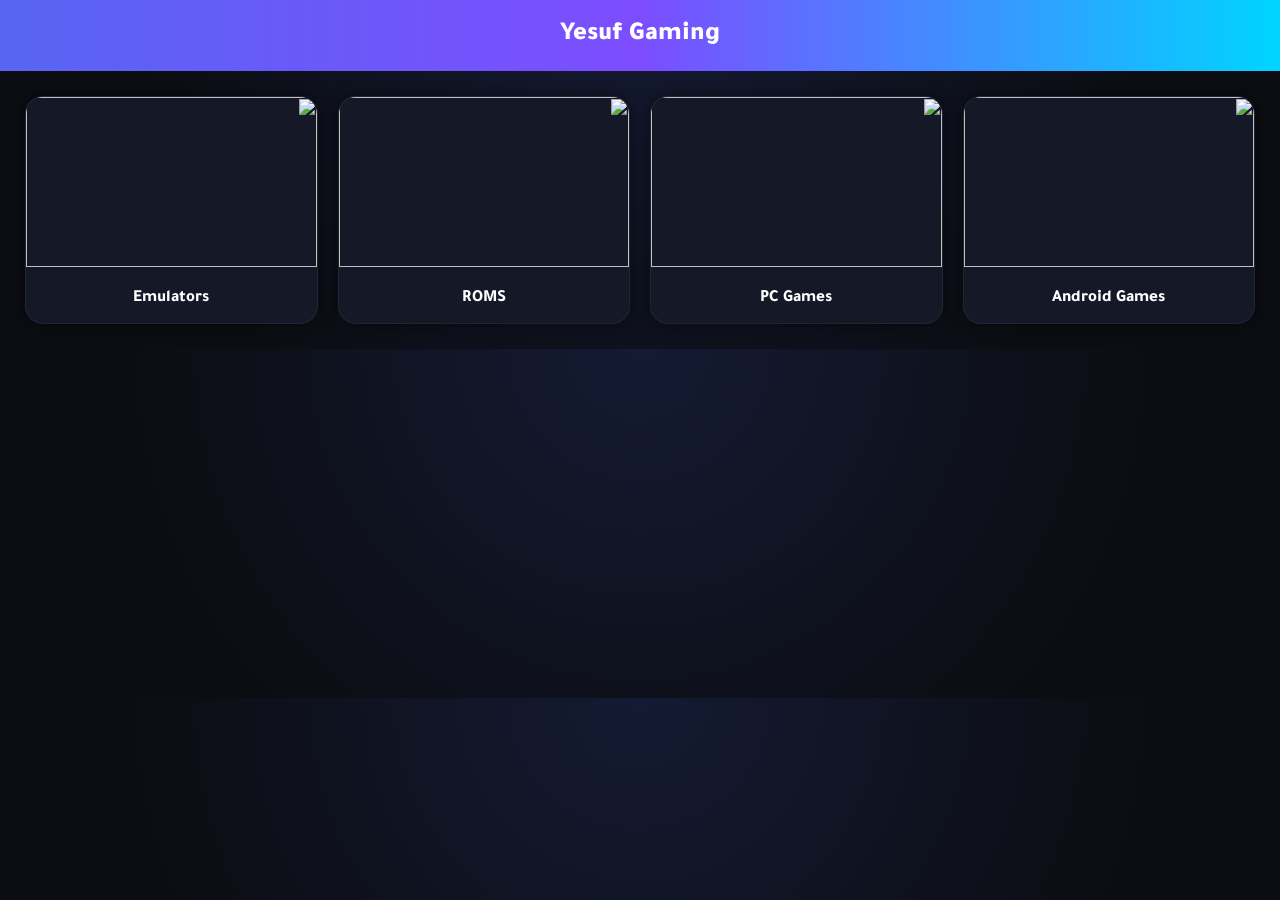
==== index.html @ 90cb2cf6 "Update index.html" ====
<!DOCTYPE html>
<html lang="ar" dir="rtl">
<head>
<meta charset="UTF-8">
<meta name="viewport" content="width=device-width, initial-scale=1.0">
<title>Yesuf Gaming</title>

<link href="https://fonts.googleapis.com/css2?family=Tajawal:wght@400;700;900&display=swap" rel="stylesheet">

<style>
body{
  margin:0;
  font-family:'Tajawal', Arial;
  background: radial-gradient(circle at top, #141a33, #0b0d12 70%);
  color:white;
  overflow-x:hidden;
}

/* هيدر */
header{
  padding:20px;
  text-align:center;
  font-size:26px;
  font-weight:900;
  background: linear-gradient(90deg,#5865f2,#7c4dff,#00d4ff);
}

/* كروت */
.cards{
  display:grid;
  grid-template-columns:repeat(auto-fit,minmax(220px,1fr));
  gap:20px;
  padding:25px;
}

/* كرت */
.card{
  background:#141827;
  border-radius:18px;
  overflow:hidden;
  cursor:pointer;
  transition:0.3s;
  border:1px solid rgba(255,255,255,0.06);
  box-shadow:0 0 15px rgba(0,0,0,0.5);
}

.card:hover{
  transform:translateY(-10px) scale(1.05);
  box-shadow:0 0 35px rgba(88,101,242,0.5);
}

.card img{
  width:100%;
  height:170px;
  object-fit:cover;
}

.card-content{
  padding:14px;
  text-align:center;
  font-size:17px;
  font-weight:800;
}

/* الصفحات */
.page{
  display:none;
}

.active{
  display:block;
}
</style>
</head>

<body>

<header>Yesuf Gaming</header>

<!-- HOME -->
<div id="home" class="page active">

  <div class="cards">

    <div class="card" onclick="openPage('android')">
      <img src="https://storage.googleapis.com/gweb-uniblog-publish-prod/images/HeroHomepage_2880x1200.width-1300_oirLRAu.jpg">
      <div class="card-content">Android Games</div>
    </div>

    <div class="card" onclick="openPage('pc')">
      <img src="https://rubee.com.vn/admin/webroot/upload/image//images/tin-tuc/window-logo-2.jpg">
      <div class="card-content">PC Games</div>
    </div>

    <div class="card" onclick="openPage('roms')">
      <img src="https://static0.howtogeekimages.com/wordpress/wp-content/uploads/2024/04/shutterstock_1290635251.jpg">
      <div class="card-content">ROMS</div>
    </div>

    <div class="card" onclick="openPage('emulators')">
      <img src="https://encrypted-tbn0.gstatic.com/images?q=tbn:ANd9GcQshWZyanMAoKqqy5_yMnHjbz81wGmxFtPneQ&s">
      <div class="card-content">Emulators</div>
    </div>

  </div>

</div>

<!-- ANDROID -->
<div id="android" class="page">
  <div class="cards">

    <div class="card" onclick="window.location.href='maxpayne.html'">
      <img src="https://play-lh.googleusercontent.com/qCmw5HS505D6Bg4xGEE5QrK0eg0wJx8d582qjgQQIA-46WbtHM06VdUqLvD9Mkn8ZuA5">
      <div class="card-content">Max Payne Mobile</div>
    </div>

  </div>
</div>

<!-- PC -->
<div id="pc" class="page">
  <div class="cards">
    <div class="card">
      <img src="https://rubee.com.vn/admin/webroot/upload/image//images/tin-tuc/window-logo-2.jpg">
      <div class="card-content">PC Games</div>
    </div>
  </div>
</div>

<!-- ROMS -->
<div id="roms" class="page">
  <div class="cards">

    <div class="card" onclick="openPage('nsw')">
      <img src="https://pixelz.cc/wp-content/uploads/2019/08/nintendo-switch-logo-blue-and-red-uhd-4k-wallpaper.jpg">
      <div class="card-content">Nintendo Switch (NSW)</div>
    </div>

  </div>
</div>

<!-- NSW -->
<div id="nsw" class="page">
  <div class="cards">

    <div class="card" onclick="openZelda()">
      <img src="https://assets.nintendo.com/image/upload/c_limit,f_auto,h_300,q_auto,w_400/v1/Microsites/zelda-tears-of-the-kingdom/videos/posters/totk_microsite_officialtrailer2_fr">
      <div class="card-content">The Legend Of Zelda TOTK</div>
    </div>

  </div>
</div>

<!-- EMULATORS -->
<div id="emulators" class="page">
  <div class="cards">

    <div class="card">
      <img src="https://encrypted-tbn0.gstatic.com/images?q=tbn:ANd9GcQshWZyanMAoKqqy5_yMnHjbz81wGmxFtPneQ&s">
      <div class="card-content">RetroArch</div>
    </div>

  </div>
</div>

<script>

function openPage(page){
  document.querySelectorAll('.page').forEach(p=>{
    p.classList.remove('active');
  });

  document.getElementById(page).classList.add('active');
  history.pushState({page:page}, "", "#" + page);
}

function openZelda(){
  window.location.href = "zelda.html";
}

window.onpopstate = function(event){

  if(event.state && event.state.page){

    document.querySelectorAll('.page').forEach(p=>{
      p.classList.remove('active');
    });

    document.getElementById(event.state.page).classList.add('active');

  } else {
    openPage("home");
  }
};

</script>

</body>
</html>
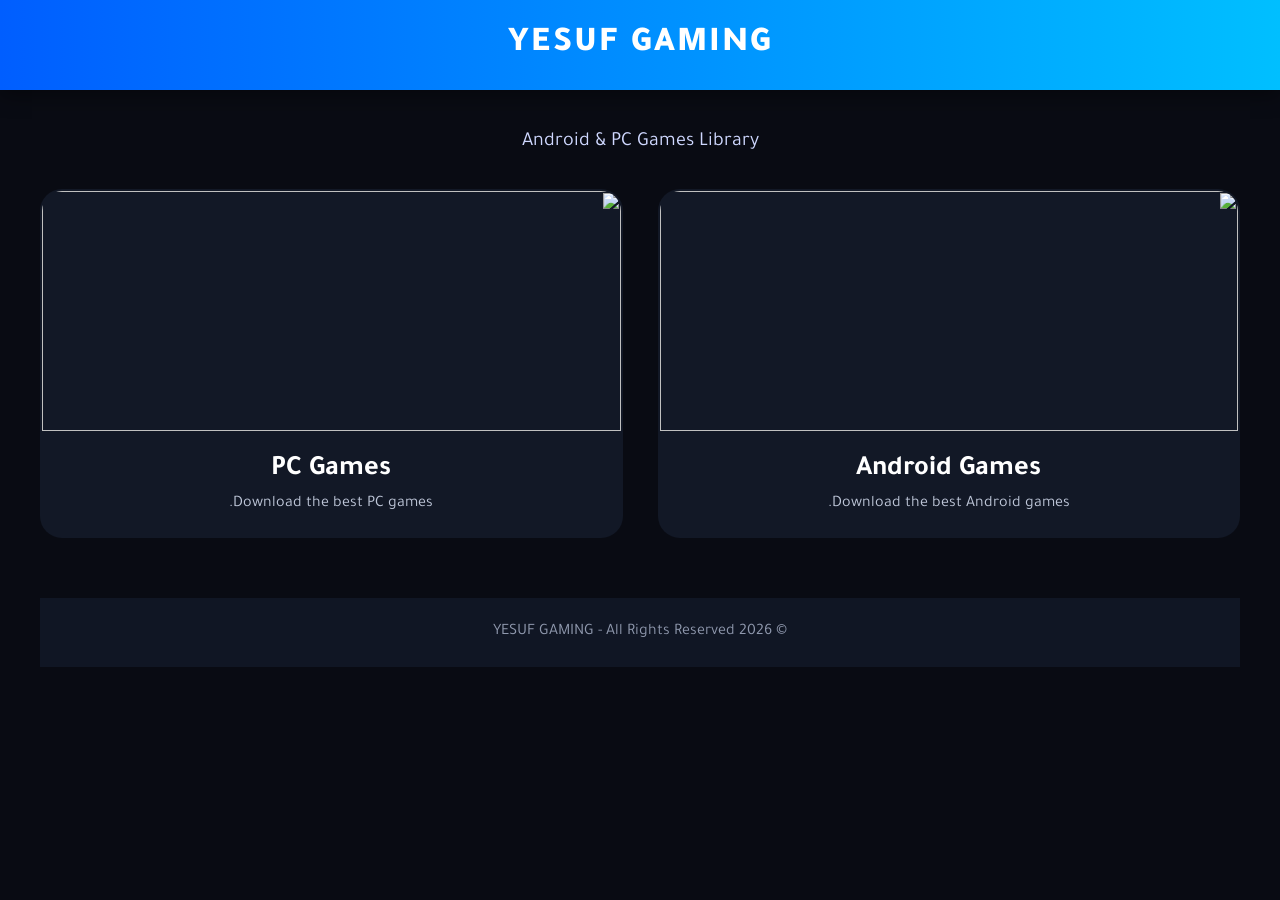
==== commit ecd6ad17: "Update index.html" ====
--- a/index.html
+++ b/index.html
@@ -3,196 +3,246 @@
 <head>
 <meta charset="UTF-8">
 <meta name="viewport" content="width=device-width, initial-scale=1.0">
+
 <title>Yesuf Gaming</title>
 
 <link href="https://fonts.googleapis.com/css2?family=Tajawal:wght@400;700;900&display=swap" rel="stylesheet">
 
 <style>
+
+*{
+margin:0;
+padding:0;
+box-sizing:border-box;
+font-family:'Tajawal',sans-serif;
+}
+
 body{
-  margin:0;
-  font-family:'Tajawal', Arial;
-  background: radial-gradient(circle at top, #141a33, #0b0d12 70%);
-  color:white;
-  overflow-x:hidden;
-}
-
-/* هيدر */
+
+background:#090b13;
+color:#fff;
+overflow-x:hidden;
+
+}
+
+/* Header */
+
 header{
-  padding:20px;
-  text-align:center;
-  font-size:26px;
-  font-weight:900;
-  background: linear-gradient(90deg,#5865f2,#7c4dff,#00d4ff);
-}
-
-/* كروت */
+
+height:90px;
+display:flex;
+justify-content:center;
+align-items:center;
+font-size:35px;
+font-weight:900;
+letter-spacing:2px;
+background:linear-gradient(90deg,#005eff,#00bfff);
+box-shadow:0 5px 20px rgba(0,0,0,.4);
+
+}
+
+/* Container */
+
+.container{
+
+width:95%;
+max-width:1200px;
+margin:auto;
+padding:40px 0;
+
+}
+
+/* Title */
+
+.title{
+
+text-align:center;
+font-size:20px;
+margin-bottom:35px;
+color:#cfd8ff;
+
+}
+
+/* Cards */
+
 .cards{
-  display:grid;
-  grid-template-columns:repeat(auto-fit,minmax(220px,1fr));
-  gap:20px;
-  padding:25px;
-}
-
-/* كرت */
+
+display:grid;
+grid-template-columns:repeat(auto-fit,minmax(320px,1fr));
+gap:35px;
+
+}
+
+/* Card */
+
 .card{
-  background:#141827;
-  border-radius:18px;
-  overflow:hidden;
-  cursor:pointer;
-  transition:0.3s;
-  border:1px solid rgba(255,255,255,0.06);
-  box-shadow:0 0 15px rgba(0,0,0,0.5);
+
+background:#121826;
+border-radius:22px;
+overflow:hidden;
+cursor:pointer;
+transition:.35s;
+border:2px solid transparent;
+
 }
 
 .card:hover{
-  transform:translateY(-10px) scale(1.05);
-  box-shadow:0 0 35px rgba(88,101,242,0.5);
+
+transform:translateY(-8px);
+border-color:#2f81ff;
+box-shadow:0 0 35px rgba(47,129,255,.35);
+
 }
 
 .card img{
-  width:100%;
-  height:170px;
-  object-fit:cover;
-}
-
-.card-content{
-  padding:14px;
-  text-align:center;
-  font-size:17px;
-  font-weight:800;
-}
-
-/* الصفحات */
-.page{
-  display:none;
-}
-
-.active{
-  display:block;
-}
+
+width:100%;
+height:240px;
+object-fit:cover;
+display:block;
+
+}
+
+.content{
+
+padding:22px;
+text-align:center;
+
+}
+
+.content h2{
+
+font-size:28px;
+margin-bottom:8px;
+
+}
+
+.content p{
+
+font-size:16px;
+color:#bfc7d9;
+
+}
+
+/* Footer */
+
+footer{
+
+margin-top:60px;
+padding:25px;
+text-align:center;
+background:#101624;
+color:#8f98ad;
+
+}
+
+/* Responsive */
+
+@media(max-width:700px){
+
+header{
+
+font-size:28px;
+
+}
+
+.card img{
+
+height:200px;
+
+}
+
+.content h2{
+
+font-size:24px;
+
+}
+
+}
+
 </style>
+
 </head>
 
 <body>
 
-<header>Yesuf Gaming</header>
-
-<!-- HOME -->
-<div id="home" class="page active">
-
-  <div class="cards">
-
-    <div class="card" onclick="openPage('android')">
-      <img src="https://storage.googleapis.com/gweb-uniblog-publish-prod/images/HeroHomepage_2880x1200.width-1300_oirLRAu.jpg">
-      <div class="card-content">Android Games</div>
-    </div>
-
-    <div class="card" onclick="openPage('pc')">
-      <img src="https://rubee.com.vn/admin/webroot/upload/image//images/tin-tuc/window-logo-2.jpg">
-      <div class="card-content">PC Games</div>
-    </div>
-
-    <div class="card" onclick="openPage('roms')">
-      <img src="https://static0.howtogeekimages.com/wordpress/wp-content/uploads/2024/04/shutterstock_1290635251.jpg">
-      <div class="card-content">ROMS</div>
-    </div>
-
-    <div class="card" onclick="openPage('emulators')">
-      <img src="https://encrypted-tbn0.gstatic.com/images?q=tbn:ANd9GcQshWZyanMAoKqqy5_yMnHjbz81wGmxFtPneQ&s">
-      <div class="card-content">Emulators</div>
-    </div>
-
-  </div>
-
-</div>
-
-<!-- ANDROID -->
-<div id="android" class="page">
-  <div class="cards">
-
-    <div class="card" onclick="window.location.href='maxpayne.html'">
-      <img src="https://play-lh.googleusercontent.com/qCmw5HS505D6Bg4xGEE5QrK0eg0wJx8d582qjgQQIA-46WbtHM06VdUqLvD9Mkn8ZuA5">
-      <div class="card-content">Max Payne Mobile</div>
-    </div>
-
-  </div>
-</div>
-
-<!-- PC -->
-<div id="pc" class="page">
-  <div class="cards">
-    <div class="card">
-      <img src="https://rubee.com.vn/admin/webroot/upload/image//images/tin-tuc/window-logo-2.jpg">
-      <div class="card-content">PC Games</div>
-    </div>
-  </div>
-</div>
-
-<!-- ROMS -->
-<div id="roms" class="page">
-  <div class="cards">
-
-    <div class="card" onclick="openPage('nsw')">
-      <img src="https://pixelz.cc/wp-content/uploads/2019/08/nintendo-switch-logo-blue-and-red-uhd-4k-wallpaper.jpg">
-      <div class="card-content">Nintendo Switch (NSW)</div>
-    </div>
-
-  </div>
-</div>
-
-<!-- NSW -->
-<div id="nsw" class="page">
-  <div class="cards">
-
-    <div class="card" onclick="openZelda()">
-      <img src="https://assets.nintendo.com/image/upload/c_limit,f_auto,h_300,q_auto,w_400/v1/Microsites/zelda-tears-of-the-kingdom/videos/posters/totk_microsite_officialtrailer2_fr">
-      <div class="card-content">The Legend Of Zelda TOTK</div>
-    </div>
-
-  </div>
-</div>
-
-<!-- EMULATORS -->
-<div id="emulators" class="page">
-  <div class="cards">
-
-    <div class="card">
-      <img src="https://encrypted-tbn0.gstatic.com/images?q=tbn:ANd9GcQshWZyanMAoKqqy5_yMnHjbz81wGmxFtPneQ&s">
-      <div class="card-content">RetroArch</div>
-    </div>
-
-  </div>
+<header>
+
+YESUF GAMING
+
+</header>
+
+<div class="container">
+
+<div class="title">
+
+Android & PC Games Library
+
+</div>
+
+<div class="cards">
+
+<div class="card" onclick="location.href='android.html'">
+
+<img src="https://miro.medium.com/1*XIX50Fdd6vJbIng_n2U5Pw.png">
+
+<div class="content">
+
+<h2>Android Games</h2>
+
+<p>Download the best Android games.</p>
+
+</div>
+
+</div>
+
+<div class="card" onclick="location.href='pc.html'">
+
+<img src="https://img.goodfon.com/wallpaper/nbig/2/95/microfoft-windows-10-windows-logo.webp">
+
+<div class="content">
+
+<h2>PC Games</h2>
+
+<p>Download the best PC games.</p>
+
+</div>
+
+</div>
+
+</div>
+<footer>
+
+© 2026 YESUF GAMING - All Rights Reserved
+
+</footer>
+
 </div>
 
 <script>
 
+// تأثير بسيط عند تحميل الصفحة
+window.addEventListener("load", () => {
+
+    document.querySelectorAll(".card").forEach((card, index) => {
+
+        card.style.opacity = "0";
+        card.style.transform = "translateY(40px)";
+
+        setTimeout(() => {
+            card.style.transition = ".6s";
+            card.style.opacity = "1";
+            card.style.transform = "translateY(0)";
+        }, index * 200);
+
+    });
+
+});
+
+// فتح الصفحة عند الضغط
 function openPage(page){
-  document.querySelectorAll('.page').forEach(p=>{
-    p.classList.remove('active');
-  });
-
-  document.getElementById(page).classList.add('active');
-  history.pushState({page:page}, "", "#" + page);
-}
-
-function openZelda(){
-  window.location.href = "zelda.html";
-}
-
-window.onpopstate = function(event){
-
-  if(event.state && event.state.page){
-
-    document.querySelectorAll('.page').forEach(p=>{
-      p.classList.remove('active');
-    });
-
-    document.getElementById(event.state.page).classList.add('active');
-
-  } else {
-    openPage("home");
-  }
-};
+    window.location.href = page;
+}
 
 </script>
 
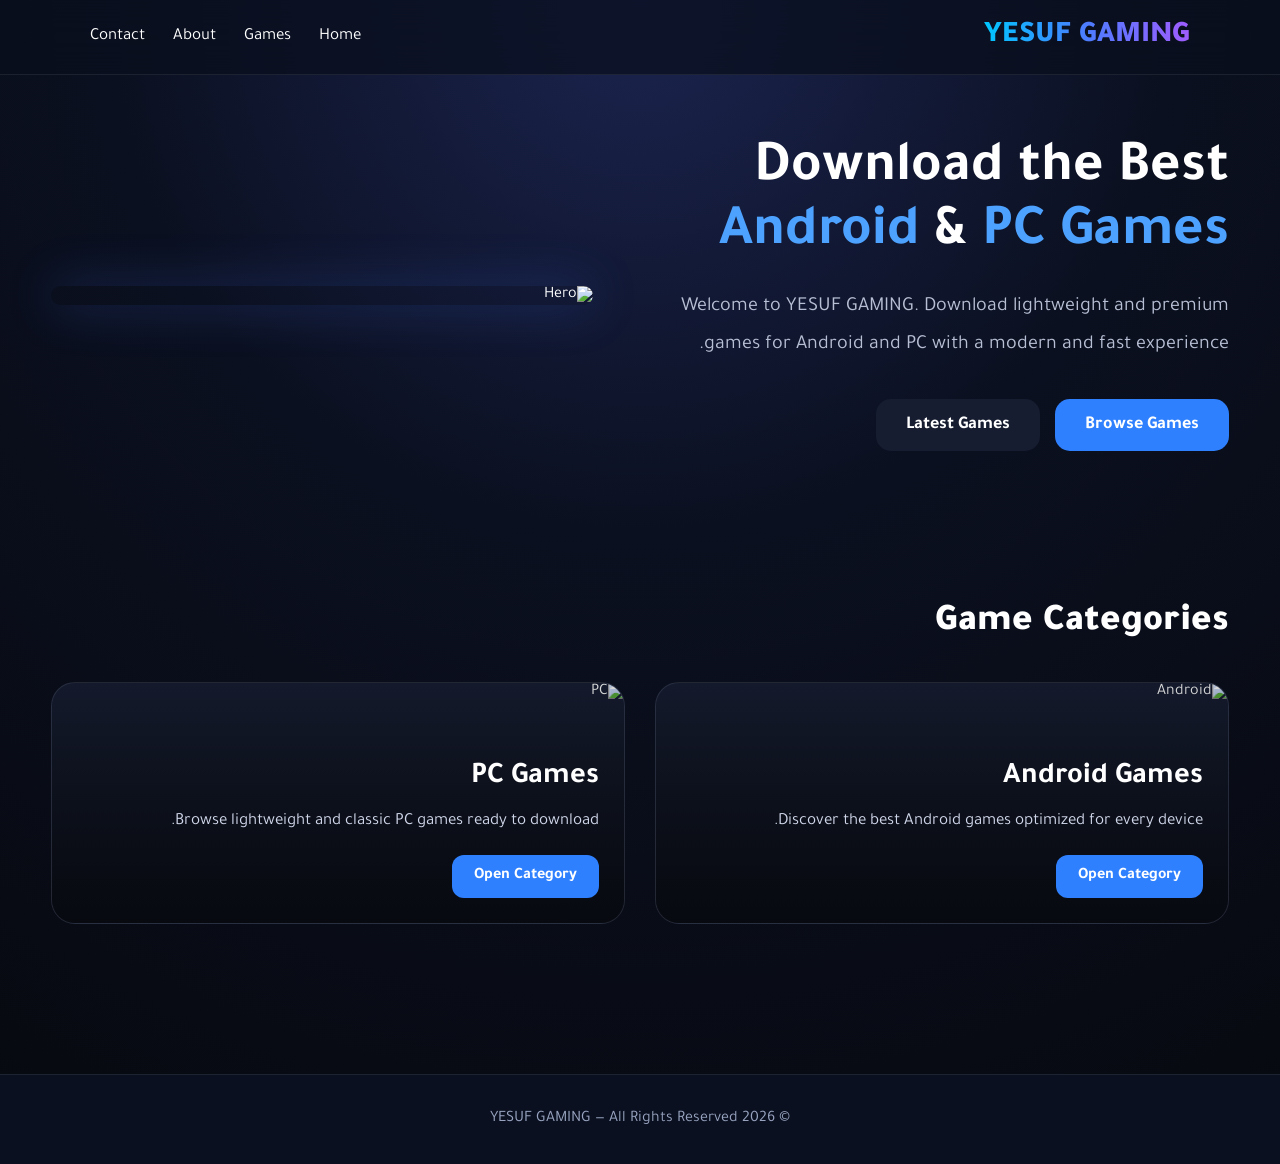
==== commit e675c90b: "Update index.html" ====
--- a/index.html
+++ b/index.html
@@ -1,12 +1,16 @@
 <!DOCTYPE html>
 <html lang="ar" dir="rtl">
 <head>
+
 <meta charset="UTF-8">
 <meta name="viewport" content="width=device-width, initial-scale=1.0">
 
-<title>Yesuf Gaming</title>
-
-<link href="https://fonts.googleapis.com/css2?family=Tajawal:wght@400;700;900&display=swap" rel="stylesheet">
+<title>YESUF GAMING</title>
+
+<link rel="preconnect" href="https://fonts.googleapis.com">
+<link rel="preconnect" href="https://fonts.gstatic.com" crossorigin>
+
+<link href="https://fonts.googleapis.com/css2?family=Tajawal:wght@300;400;500;700;900&display=swap" rel="stylesheet">
 
 <style>
 
@@ -15,182 +19,505 @@
 padding:0;
 box-sizing:border-box;
 font-family:'Tajawal',sans-serif;
+scroll-behavior:smooth;
 }
 
 body{
 
-background:#090b13;
-color:#fff;
+background:
+radial-gradient(circle at top,#1b2450 0%,#0b1020 40%,#07090f 100%);
+
+color:white;
 overflow-x:hidden;
 
 }
 
-/* Header */
+a{
+
+text-decoration:none;
+color:white;
+
+}
 
 header{
 
-height:90px;
+position:fixed;
+top:0;
+left:0;
+right:0;
+
+height:75px;
+
+display:flex;
+justify-content:space-between;
+align-items:center;
+
+padding:0 7%;
+
+background:rgba(10,15,30,.75);
+
+backdrop-filter:blur(18px);
+
+border-bottom:1px solid rgba(255,255,255,.08);
+
+z-index:999;
+
+}
+
+.logo{
+
+font-size:30px;
+font-weight:900;
+
+background:linear-gradient(90deg,#00c6ff,#4d7cff,#9f5cff);
+
+-webkit-background-clip:text;
+-webkit-text-fill-color:transparent;
+
+}
+
+nav{
+
+display:flex;
+gap:28px;
+
+}
+
+nav a{
+
+font-size:17px;
+transition:.3s;
+
+}
+
+nav a:hover{
+
+color:#5ca7ff;
+
+}
+
+.hero{
+
+padding-top:140px;
+padding-bottom:80px;
+
+width:92%;
+max-width:1350px;
+
+margin:auto;
+
+display:grid;
+grid-template-columns:1.1fr 1fr;
+gap:40px;
+align-items:center;
+
+}
+
+.hero-text h1{
+
+font-size:58px;
+line-height:1.1;
+
+margin-bottom:20px;
+
+}
+
+.hero-text span{
+
+color:#4ea2ff;
+
+}
+
+.hero-text p{
+
+font-size:20px;
+
+line-height:1.9;
+
+color:#b7bfd4;
+
+margin-bottom:35px;
+
+}
+
+.buttons{
+
+display:flex;
+gap:15px;
+flex-wrap:wrap;
+
+}
+
+.btn{
+
+padding:15px 30px;
+
+border-radius:15px;
+
+font-size:18px;
+
+font-weight:700;
+
+transition:.35s;
+
+}
+
+.btn-blue{
+
+background:#2f80ff;
+
+}
+
+.btn-blue:hover{
+
+background:#4f96ff;
+transform:translateY(-3px);
+
+}
+
+.btn-dark{
+
+background:#171d30;
+
+}
+
+.btn-dark:hover{
+
+background:#242d46;
+
+}
+
+.hero-image{
+
 display:flex;
 justify-content:center;
-align-items:center;
-font-size:35px;
+
+}
+
+.hero-image img{
+
+width:100%;
+max-width:600px;
+
+border-radius:25px;
+
+box-shadow:0 0 50px rgba(70,120,255,.3);
+
+}
+
+section{
+
+width:92%;
+max-width:1350px;
+
+margin:auto;
+
+padding:70px 0;
+
+}
+
+.section-title{
+
+font-size:38px;
+margin-bottom:35px;
+
 font-weight:900;
-letter-spacing:2px;
-background:linear-gradient(90deg,#005eff,#00bfff);
-box-shadow:0 5px 20px rgba(0,0,0,.4);
-
-}
-
-/* Container */
-
-.container{
-
-width:95%;
-max-width:1200px;
-margin:auto;
-padding:40px 0;
-
-}
-
-/* Title */
-
-.title{
+
+}
+
+.cards{
+
+display:grid;
+
+grid-template-columns:
+repeat(auto-fit,minmax(360px,1fr));
+
+gap:30px;
+
+}
+    .card{
+
+position:relative;
+
+background:linear-gradient(180deg,#161d31,#101522);
+
+border-radius:24px;
+
+overflow:hidden;
+
+cursor:pointer;
+
+transition:.4s;
+
+border:1px solid rgba(255,255,255,.08);
+
+}
+
+.card:hover{
+
+transform:translateY(-12px);
+
+box-shadow:0 20px 45px rgba(0,0,0,.45);
+
+border-color:#3b82f6;
+
+}
+
+.card img{
+
+width:100%;
+
+height:240px;
+
+object-fit:cover;
+
+display:block;
+
+transition:.4s;
+
+}
+
+.card:hover img{
+
+transform:scale(1.05);
+
+}
+
+.overlay{
+
+position:absolute;
+
+inset:0;
+
+background:linear-gradient(to top,
+rgba(7,9,15,.95),
+rgba(7,9,15,.15));
+
+}
+
+.card-content{
+
+position:absolute;
+
+left:25px;
+
+right:25px;
+
+bottom:25px;
+
+z-index:2;
+
+}
+
+.card-content h2{
+
+font-size:30px;
+
+margin-bottom:12px;
+
+}
+
+.card-content p{
+
+font-size:17px;
+
+line-height:1.7;
+
+color:#d0d7ea;
+
+margin-bottom:18px;
+
+}
+
+.card-btn{
+
+display:inline-block;
+
+padding:12px 22px;
+
+background:#2f80ff;
+
+border-radius:12px;
+
+font-weight:700;
+
+transition:.3s;
+
+}
+
+.card-btn:hover{
+
+background:#4d97ff;
+
+}
+
+footer{
+
+margin-top:80px;
+
+padding:35px;
 
 text-align:center;
-font-size:20px;
-margin-bottom:35px;
-color:#cfd8ff;
-
-}
-
-/* Cards */
+
+background:#0b1020;
+
+border-top:1px solid rgba(255,255,255,.08);
+
+color:#97a3bf;
+
+}
+
+@media(max-width:950px){
+
+.hero{
+
+grid-template-columns:1fr;
+
+text-align:center;
+
+}
+
+.buttons{
+
+justify-content:center;
+
+}
+
+.hero-text h1{
+
+font-size:42px;
+
+}
+
+nav{
+
+display:none;
+
+}
+
+.section-title{
+
+text-align:center;
+
+}
+
+}
+
+@media(max-width:600px){
+
+.hero-text h1{
+
+font-size:34px;
+
+}
+
+.hero-text p{
+
+font-size:17px;
+
+}
 
 .cards{
 
-display:grid;
-grid-template-columns:repeat(auto-fit,minmax(320px,1fr));
-gap:35px;
-
-}
-
-/* Card */
-
-.card{
-
-background:#121826;
-border-radius:22px;
-overflow:hidden;
-cursor:pointer;
-transition:.35s;
-border:2px solid transparent;
-
-}
-
-.card:hover{
-
-transform:translateY(-8px);
-border-color:#2f81ff;
-box-shadow:0 0 35px rgba(47,129,255,.35);
+grid-template-columns:1fr;
 
 }
 
 .card img{
 
-width:100%;
-height:240px;
-object-fit:cover;
-display:block;
-
-}
-
-.content{
-
-padding:22px;
-text-align:center;
-
-}
-
-.content h2{
-
-font-size:28px;
-margin-bottom:8px;
-
-}
-
-.content p{
-
-font-size:16px;
-color:#bfc7d9;
-
-}
-
-/* Footer */
-
-footer{
-
-margin-top:60px;
-padding:25px;
-text-align:center;
-background:#101624;
-color:#8f98ad;
-
-}
-
-/* Responsive */
-
-@media(max-width:700px){
+height:210px;
+
+}
+
+.logo{
+
+font-size:24px;
+
+}
 
 header{
 
-font-size:28px;
-
-}
-
-.card img{
-
-height:200px;
-
-}
-
-.content h2{
-
-font-size:24px;
+padding:0 20px;
 
 }
 
 }
 
 </style>
-
-</head>
-
 <body>
 
 <header>
 
-YESUF GAMING
+<div class="logo">YESUF GAMING</div>
+
+<nav>
+<a href="#">Home</a>
+<a href="#games">Games</a>
+<a href="#">About</a>
+<a href="#">Contact</a>
+</nav>
 
 </header>
 
-<div class="container">
-
-<div class="title">
-
-Android & PC Games Library
-
-</div>
+<section class="hero">
+
+<div class="hero-text">
+
+<h1>
+Download the Best
+<span>Android</span>
+&
+<span>PC Games</span>
+</h1>
+
+<p>
+Welcome to YESUF GAMING.
+Download lightweight and premium games for Android and PC with a modern and fast experience.
+</p>
+
+<div class="buttons">
+
+<a href="#games" class="btn btn-blue">Browse Games</a>
+
+<a href="#" class="btn btn-dark">Latest Games</a>
+
+</div>
+
+</div>
+
+<div class="hero-image">
+
+<img src="https://img.goodfon.com/wallpaper/nbig/2/95/microfoft-windows-10-windows-logo.webp" alt="Hero">
+
+</div>
+
+</section>
+
+<section id="games">
+
+<h2 class="section-title">
+Game Categories
+</h2>
 
 <div class="cards">
 
 <div class="card" onclick="location.href='android.html'">
 
-<img src="https://miro.medium.com/1*XIX50Fdd6vJbIng_n2U5Pw.png">
-
-<div class="content">
+<img src="https://miro.medium.com/1*XIX50Fdd6vJbIng_n2U5Pw.png" alt="Android">
+
+<div class="overlay"></div>
+
+<div class="card-content">
 
 <h2>Android Games</h2>
 
-<p>Download the best Android games.</p>
+<p>
+Discover the best Android games optimized for every device.
+</p>
+
+<span class="card-btn">
+Open Category
+</span>
 
 </div>
 
@@ -198,53 +525,75 @@
 
 <div class="card" onclick="location.href='pc.html'">
 
-<img src="https://img.goodfon.com/wallpaper/nbig/2/95/microfoft-windows-10-windows-logo.webp">
-
-<div class="content">
+<img src="https://img.goodfon.com/wallpaper/nbig/2/95/microfoft-windows-10-windows-logo.webp" alt="PC">
+
+<div class="overlay"></div>
+
+<div class="card-content">
 
 <h2>PC Games</h2>
 
-<p>Download the best PC games.</p>
-
-</div>
-
-</div>
-
-</div>
+<p>
+Browse lightweight and classic PC games ready to download.
+</p>
+
+<span class="card-btn">
+Open Category
+</span>
+
+</div>
+
+</div>
+
+</div>
+
+</section>
+
 <footer>
 
-© 2026 YESUF GAMING - All Rights Reserved
+© 2026 YESUF GAMING — All Rights Reserved
 
 </footer>
 
-</div>
-
 <script>
 
-// تأثير بسيط عند تحميل الصفحة
-window.addEventListener("load", () => {
-
-    document.querySelectorAll(".card").forEach((card, index) => {
-
-        card.style.opacity = "0";
-        card.style.transform = "translateY(40px)";
-
-        setTimeout(() => {
-            card.style.transition = ".6s";
-            card.style.opacity = "1";
-            card.style.transform = "translateY(0)";
-        }, index * 200);
-
-    });
+const cards = document.querySelectorAll(".card");
+
+const observer = new IntersectionObserver(entries=>{
+
+entries.forEach(entry=>{
+
+if(entry.isIntersecting){
+
+entry.target.animate([
+
+{
+opacity:0,
+transform:"translateY(50px)"
+},
+
+{
+opacity:1,
+transform:"translateY(0)"
+}
+
+],{
+
+duration:700,
+fill:"forwards"
 
 });
 
-// فتح الصفحة عند الضغط
-function openPage(page){
-    window.location.href = page;
-}
+}
+
+});
+
+});
+
+cards.forEach(card=>observer.observe(card));
 
 </script>
 
 </body>
+
 </html>
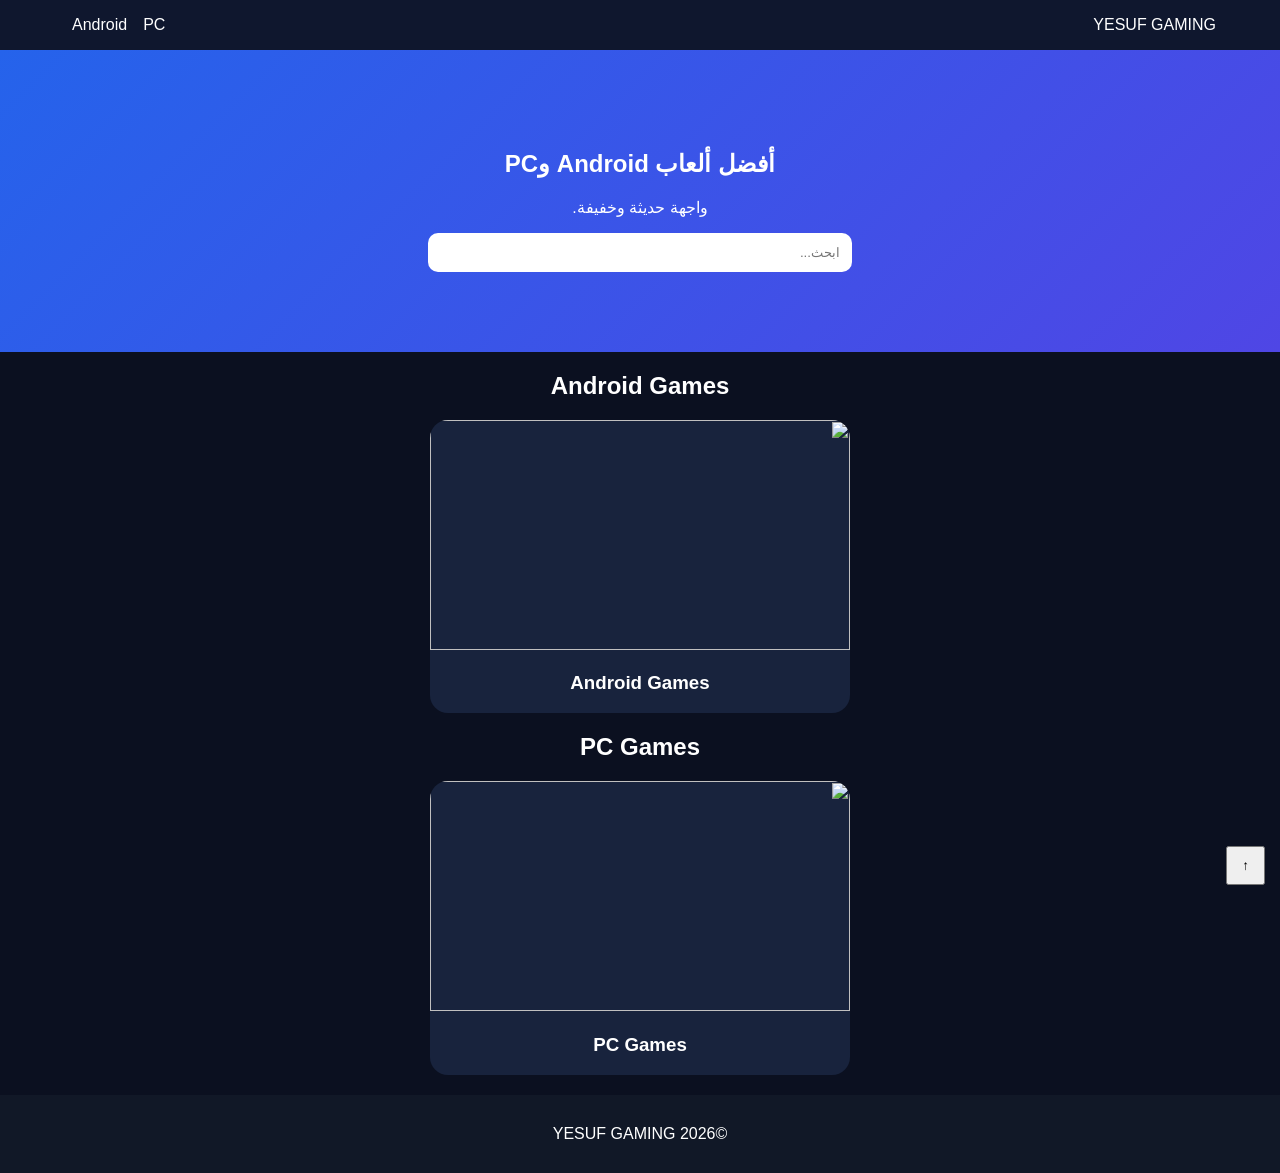
==== commit 63fc6088: "Add files via upload" ====
--- a/index.html
+++ b/index.html
@@ -1,599 +1 @@
-<!DOCTYPE html>
-<html lang="ar" dir="rtl">
-<head>
-
-<meta charset="UTF-8">
-<meta name="viewport" content="width=device-width, initial-scale=1.0">
-
-<title>YESUF GAMING</title>
-
-<link rel="preconnect" href="https://fonts.googleapis.com">
-<link rel="preconnect" href="https://fonts.gstatic.com" crossorigin>
-
-<link href="https://fonts.googleapis.com/css2?family=Tajawal:wght@300;400;500;700;900&display=swap" rel="stylesheet">
-
-<style>
-
-*{
-margin:0;
-padding:0;
-box-sizing:border-box;
-font-family:'Tajawal',sans-serif;
-scroll-behavior:smooth;
-}
-
-body{
-
-background:
-radial-gradient(circle at top,#1b2450 0%,#0b1020 40%,#07090f 100%);
-
-color:white;
-overflow-x:hidden;
-
-}
-
-a{
-
-text-decoration:none;
-color:white;
-
-}
-
-header{
-
-position:fixed;
-top:0;
-left:0;
-right:0;
-
-height:75px;
-
-display:flex;
-justify-content:space-between;
-align-items:center;
-
-padding:0 7%;
-
-background:rgba(10,15,30,.75);
-
-backdrop-filter:blur(18px);
-
-border-bottom:1px solid rgba(255,255,255,.08);
-
-z-index:999;
-
-}
-
-.logo{
-
-font-size:30px;
-font-weight:900;
-
-background:linear-gradient(90deg,#00c6ff,#4d7cff,#9f5cff);
-
--webkit-background-clip:text;
--webkit-text-fill-color:transparent;
-
-}
-
-nav{
-
-display:flex;
-gap:28px;
-
-}
-
-nav a{
-
-font-size:17px;
-transition:.3s;
-
-}
-
-nav a:hover{
-
-color:#5ca7ff;
-
-}
-
-.hero{
-
-padding-top:140px;
-padding-bottom:80px;
-
-width:92%;
-max-width:1350px;
-
-margin:auto;
-
-display:grid;
-grid-template-columns:1.1fr 1fr;
-gap:40px;
-align-items:center;
-
-}
-
-.hero-text h1{
-
-font-size:58px;
-line-height:1.1;
-
-margin-bottom:20px;
-
-}
-
-.hero-text span{
-
-color:#4ea2ff;
-
-}
-
-.hero-text p{
-
-font-size:20px;
-
-line-height:1.9;
-
-color:#b7bfd4;
-
-margin-bottom:35px;
-
-}
-
-.buttons{
-
-display:flex;
-gap:15px;
-flex-wrap:wrap;
-
-}
-
-.btn{
-
-padding:15px 30px;
-
-border-radius:15px;
-
-font-size:18px;
-
-font-weight:700;
-
-transition:.35s;
-
-}
-
-.btn-blue{
-
-background:#2f80ff;
-
-}
-
-.btn-blue:hover{
-
-background:#4f96ff;
-transform:translateY(-3px);
-
-}
-
-.btn-dark{
-
-background:#171d30;
-
-}
-
-.btn-dark:hover{
-
-background:#242d46;
-
-}
-
-.hero-image{
-
-display:flex;
-justify-content:center;
-
-}
-
-.hero-image img{
-
-width:100%;
-max-width:600px;
-
-border-radius:25px;
-
-box-shadow:0 0 50px rgba(70,120,255,.3);
-
-}
-
-section{
-
-width:92%;
-max-width:1350px;
-
-margin:auto;
-
-padding:70px 0;
-
-}
-
-.section-title{
-
-font-size:38px;
-margin-bottom:35px;
-
-font-weight:900;
-
-}
-
-.cards{
-
-display:grid;
-
-grid-template-columns:
-repeat(auto-fit,minmax(360px,1fr));
-
-gap:30px;
-
-}
-    .card{
-
-position:relative;
-
-background:linear-gradient(180deg,#161d31,#101522);
-
-border-radius:24px;
-
-overflow:hidden;
-
-cursor:pointer;
-
-transition:.4s;
-
-border:1px solid rgba(255,255,255,.08);
-
-}
-
-.card:hover{
-
-transform:translateY(-12px);
-
-box-shadow:0 20px 45px rgba(0,0,0,.45);
-
-border-color:#3b82f6;
-
-}
-
-.card img{
-
-width:100%;
-
-height:240px;
-
-object-fit:cover;
-
-display:block;
-
-transition:.4s;
-
-}
-
-.card:hover img{
-
-transform:scale(1.05);
-
-}
-
-.overlay{
-
-position:absolute;
-
-inset:0;
-
-background:linear-gradient(to top,
-rgba(7,9,15,.95),
-rgba(7,9,15,.15));
-
-}
-
-.card-content{
-
-position:absolute;
-
-left:25px;
-
-right:25px;
-
-bottom:25px;
-
-z-index:2;
-
-}
-
-.card-content h2{
-
-font-size:30px;
-
-margin-bottom:12px;
-
-}
-
-.card-content p{
-
-font-size:17px;
-
-line-height:1.7;
-
-color:#d0d7ea;
-
-margin-bottom:18px;
-
-}
-
-.card-btn{
-
-display:inline-block;
-
-padding:12px 22px;
-
-background:#2f80ff;
-
-border-radius:12px;
-
-font-weight:700;
-
-transition:.3s;
-
-}
-
-.card-btn:hover{
-
-background:#4d97ff;
-
-}
-
-footer{
-
-margin-top:80px;
-
-padding:35px;
-
-text-align:center;
-
-background:#0b1020;
-
-border-top:1px solid rgba(255,255,255,.08);
-
-color:#97a3bf;
-
-}
-
-@media(max-width:950px){
-
-.hero{
-
-grid-template-columns:1fr;
-
-text-align:center;
-
-}
-
-.buttons{
-
-justify-content:center;
-
-}
-
-.hero-text h1{
-
-font-size:42px;
-
-}
-
-nav{
-
-display:none;
-
-}
-
-.section-title{
-
-text-align:center;
-
-}
-
-}
-
-@media(max-width:600px){
-
-.hero-text h1{
-
-font-size:34px;
-
-}
-
-.hero-text p{
-
-font-size:17px;
-
-}
-
-.cards{
-
-grid-template-columns:1fr;
-
-}
-
-.card img{
-
-height:210px;
-
-}
-
-.logo{
-
-font-size:24px;
-
-}
-
-header{
-
-padding:0 20px;
-
-}
-
-}
-
-</style>
-<body>
-
-<header>
-
-<div class="logo">YESUF GAMING</div>
-
-<nav>
-<a href="#">Home</a>
-<a href="#games">Games</a>
-<a href="#">About</a>
-<a href="#">Contact</a>
-</nav>
-
-</header>
-
-<section class="hero">
-
-<div class="hero-text">
-
-<h1>
-Download the Best
-<span>Android</span>
-&
-<span>PC Games</span>
-</h1>
-
-<p>
-Welcome to YESUF GAMING.
-Download lightweight and premium games for Android and PC with a modern and fast experience.
-</p>
-
-<div class="buttons">
-
-<a href="#games" class="btn btn-blue">Browse Games</a>
-
-<a href="#" class="btn btn-dark">Latest Games</a>
-
-</div>
-
-</div>
-
-<div class="hero-image">
-
-<img src="https://img.goodfon.com/wallpaper/nbig/2/95/microfoft-windows-10-windows-logo.webp" alt="Hero">
-
-</div>
-
-</section>
-
-<section id="games">
-
-<h2 class="section-title">
-Game Categories
-</h2>
-
-<div class="cards">
-
-<div class="card" onclick="location.href='android.html'">
-
-<img src="https://miro.medium.com/1*XIX50Fdd6vJbIng_n2U5Pw.png" alt="Android">
-
-<div class="overlay"></div>
-
-<div class="card-content">
-
-<h2>Android Games</h2>
-
-<p>
-Discover the best Android games optimized for every device.
-</p>
-
-<span class="card-btn">
-Open Category
-</span>
-
-</div>
-
-</div>
-
-<div class="card" onclick="location.href='pc.html'">
-
-<img src="https://img.goodfon.com/wallpaper/nbig/2/95/microfoft-windows-10-windows-logo.webp" alt="PC">
-
-<div class="overlay"></div>
-
-<div class="card-content">
-
-<h2>PC Games</h2>
-
-<p>
-Browse lightweight and classic PC games ready to download.
-</p>
-
-<span class="card-btn">
-Open Category
-</span>
-
-</div>
-
-</div>
-
-</div>
-
-</section>
-
-<footer>
-
-© 2026 YESUF GAMING — All Rights Reserved
-
-</footer>
-
-<script>
-
-const cards = document.querySelectorAll(".card");
-
-const observer = new IntersectionObserver(entries=>{
-
-entries.forEach(entry=>{
-
-if(entry.isIntersecting){
-
-entry.target.animate([
-
-{
-opacity:0,
-transform:"translateY(50px)"
-},
-
-{
-opacity:1,
-transform:"translateY(0)"
-}
-
-],{
-
-duration:700,
-fill:"forwards"
-
-});
-
-}
-
-});
-
-});
-
-cards.forEach(card=>observer.observe(card));
-
-</script>
-
-</body>
-
-</html>
+<!DOCTYPE html><html lang="ar" dir="rtl"><head><meta charset="utf-8"><meta name="viewport" content="width=device-width,initial-scale=1"><title>YESUF GAMING</title><link rel="stylesheet" href="style.css"></head><body><header><div class="logo">YESUF GAMING</div><nav><a href="#android">Android</a><a href="#pc">PC</a></nav></header><section class="hero"><h1>أفضل ألعاب Android وPC</h1><p>واجهة حديثة وخفيفة.</p><input id="search" placeholder="ابحث..."></section><main><section id="android"><h2>Android Games</h2><div class="card"><img src="https://miro.medium.com/1*XIX50Fdd6vJbIng_n2U5Pw.png"><h3>Android Games</h3></div></section><section id="pc"><h2>PC Games</h2><div class="card"><img src="https://img.goodfon.com/wallpaper/nbig/2/95/microfoft-windows-10-windows-logo.webp"><h3>PC Games</h3></div></section></main><button id="top">↑</button><footer>©2026 YESUF GAMING</footer><script src="script.js"></script></body></html>
--- a/style.css
+++ b/style.css
@@ -0,0 +1 @@
+body{margin:0;font-family:Arial;background:#0b1020;color:#fff}header{position:sticky;top:0;display:flex;justify-content:space-between;padding:16px 5%;background:#111a33cc;backdrop-filter:blur(8px)}a{color:#fff;text-decoration:none;margin:0 8px}.hero{text-align:center;padding:80px 20px;background:linear-gradient(135deg,#2563eb,#4f46e5)}#search{padding:12px;width:min(400px,90%);border-radius:10px;border:none}.card{max-width:420px;margin:20px auto;background:#18233d;border-radius:18px;overflow:hidden;transition:.3s}.card:hover{transform:translateY(-8px)}img{width:100%;height:230px;object-fit:cover}h2,h3{text-align:center}#top{position:fixed;right:15px;bottom:15px;padding:10px 14px}footer{text-align:center;padding:30px;background:#111827}
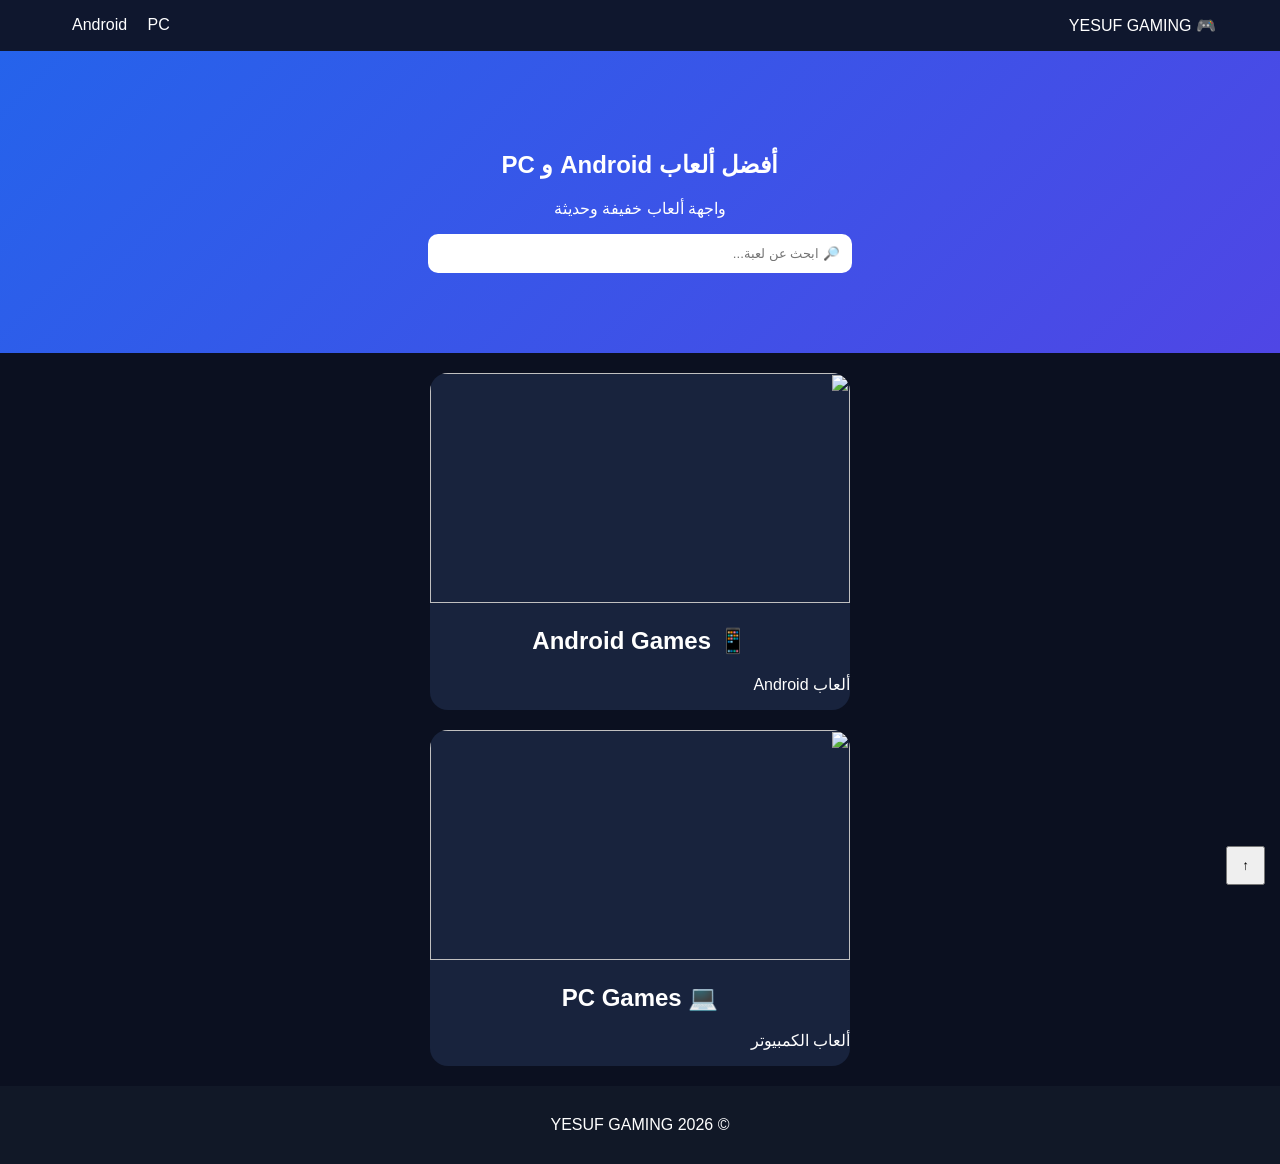
==== commit a62cd4ff: "Update index.html" ====
--- a/index.html
+++ b/index.html
@@ -1 +1,123 @@
-<!DOCTYPE html><html lang="ar" dir="rtl"><head><meta charset="utf-8"><meta name="viewport" content="width=device-width,initial-scale=1"><title>YESUF GAMING</title><link rel="stylesheet" href="style.css"></head><body><header><div class="logo">YESUF GAMING</div><nav><a href="#android">Android</a><a href="#pc">PC</a></nav></header><section class="hero"><h1>أفضل ألعاب Android وPC</h1><p>واجهة حديثة وخفيفة.</p><input id="search" placeholder="ابحث..."></section><main><section id="android"><h2>Android Games</h2><div class="card"><img src="https://miro.medium.com/1*XIX50Fdd6vJbIng_n2U5Pw.png"><h3>Android Games</h3></div></section><section id="pc"><h2>PC Games</h2><div class="card"><img src="https://img.goodfon.com/wallpaper/nbig/2/95/microfoft-windows-10-windows-logo.webp"><h3>PC Games</h3></div></section></main><button id="top">↑</button><footer>©2026 YESUF GAMING</footer><script src="script.js"></script></body></html>+<!DOCTYPE html>
+<html lang="ar" dir="rtl">
+
+<head>
+
+<meta charset="UTF-8">
+<meta name="viewport" content="width=device-width, initial-scale=1.0">
+
+<title>YESUF GAMING</title>
+
+<link rel="stylesheet" href="style.css">
+
+</head>
+
+
+<body>
+
+
+<header>
+
+<div class="logo">
+🎮 YESUF GAMING
+</div>
+
+
+<nav>
+
+<a href="#android">Android</a>
+<a href="#pc">PC</a>
+
+</nav>
+
+</header>
+
+
+
+<section class="hero">
+
+<h1>أفضل ألعاب Android و PC</h1>
+
+<p>واجهة ألعاب خفيفة وحديثة</p>
+
+
+<input id="search" placeholder="🔎 ابحث عن لعبة...">
+
+
+</section>
+
+
+
+
+<main>
+
+
+<section class="categories">
+
+
+
+<div class="card" id="android">
+
+
+<img src="https://miro.medium.com/1*XIX50Fdd6vJbIng_n2U5Pw.png">
+
+
+<h2>📱 Android Games</h2>
+
+
+<p>ألعاب Android</p>
+
+
+</div>
+
+
+
+
+
+<div class="card" id="pc">
+
+
+<img src="https://img.goodfon.com/wallpaper/nbig/2/95/microfoft-windows-10-windows-logo.webp">
+
+
+<h2>💻 PC Games</h2>
+
+
+<p>ألعاب الكمبيوتر</p>
+
+
+</div>
+
+
+
+
+</section>
+
+
+</main>
+
+
+
+
+
+<button id="top">
+↑
+</button>
+
+
+
+<footer>
+
+© 2026 YESUF GAMING
+
+</footer>
+
+
+
+
+<script src="script.js"></script>
+
+
+</body>
+
+</html>
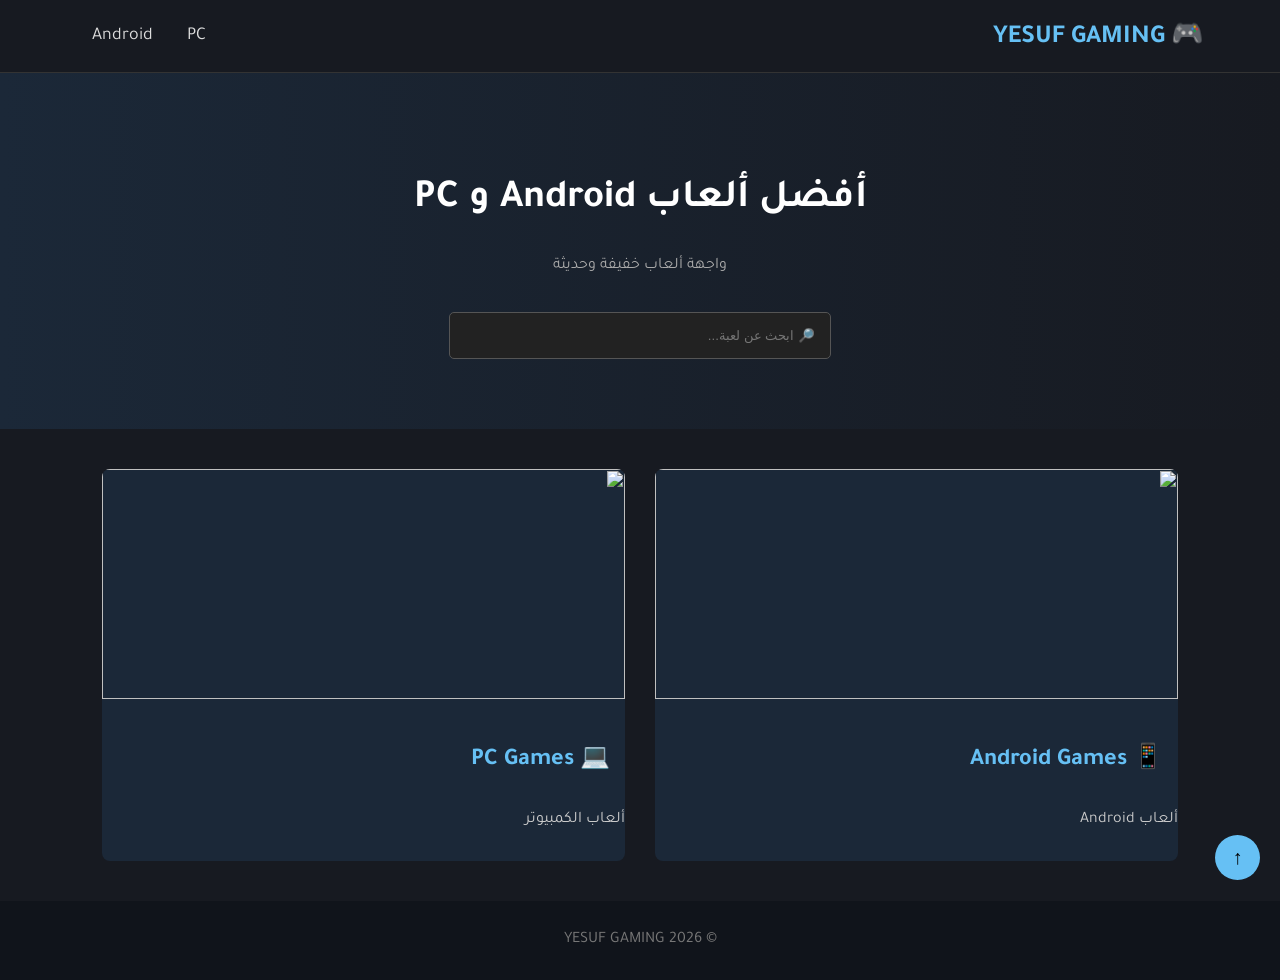
==== commit 1cf85581: "Update index.html" ====
--- a/index.html
+++ b/index.html
@@ -9,7 +9,7 @@
 <title>YESUF GAMING</title>
 
 <link rel="stylesheet" href="style.css">
-
+<link href="https://fonts.googleapis.com/css2?family=Tajawal:wght@400;700&display=swap" rel="stylesheet">
 </head>
 
 
--- a/style.css
+++ b/style.css
@@ -1 +1,166 @@
-body{margin:0;font-family:Arial;background:#0b1020;color:#fff}header{position:sticky;top:0;display:flex;justify-content:space-between;padding:16px 5%;background:#111a33cc;backdrop-filter:blur(8px)}a{color:#fff;text-decoration:none;margin:0 8px}.hero{text-align:center;padding:80px 20px;background:linear-gradient(135deg,#2563eb,#4f46e5)}#search{padding:12px;width:min(400px,90%);border-radius:10px;border:none}.card{max-width:420px;margin:20px auto;background:#18233d;border-radius:18px;overflow:hidden;transition:.3s}.card:hover{transform:translateY(-8px)}img{width:100%;height:230px;object-fit:cover}h2,h3{text-align:center}#top{position:fixed;right:15px;bottom:15px;padding:10px 14px}footer{text-align:center;padding:30px;background:#111827}+body{
+    margin:0;
+    font-family:Tajawal, sans-serif;
+    background:#171a21;
+    color:white;
+}
+
+
+header{
+    display:flex;
+    justify-content:space-between;
+    align-items:center;
+    padding:18px 6%;
+    background:#171a21;
+    border-bottom:1px solid #333;
+}
+
+
+.logo{
+    font-size:26px;
+    font-weight:bold;
+    color:#66c0f4;
+}
+
+
+nav a{
+    color:#ddd;
+    text-decoration:none;
+    margin:0 15px;
+    font-size:18px;
+}
+
+
+nav a:hover{
+    color:#66c0f4;
+}
+
+
+
+.hero{
+    text-align:center;
+    padding:70px 20px;
+    background:
+    linear-gradient(
+    90deg,
+    #1b2838,
+    #171a21
+    );
+}
+
+
+.hero h1{
+    font-size:40px;
+}
+
+
+.hero p{
+    color:#aaa;
+}
+
+
+
+#search{
+    margin-top:20px;
+    width:350px;
+    max-width:90%;
+    padding:15px;
+    border-radius:5px;
+    border:1px solid #555;
+    background:#222;
+    color:white;
+}
+
+
+
+.categories{
+
+    display:grid;
+    grid-template-columns:repeat(auto-fit,minmax(350px,1fr));
+    gap:30px;
+    padding:40px 8%;
+
+}
+
+
+
+.card{
+
+    background:#1b2838;
+    border-radius:8px;
+    overflow:hidden;
+    transition:.3s;
+    cursor:pointer;
+
+}
+
+
+
+.card:hover{
+
+    transform:scale(1.04);
+
+    box-shadow:
+    0 0 25px #000;
+
+}
+
+
+
+.card img{
+
+    width:100%;
+    height:230px;
+    object-fit:cover;
+
+}
+
+
+
+.card h2{
+
+    padding:15px;
+    color:#66c0f4;
+
+}
+
+
+
+.card p{
+
+    padding-bottom:15px;
+    color:#ccc;
+
+}
+
+
+
+#top{
+
+    position:fixed;
+    right:20px;
+    bottom:20px;
+
+    background:#66c0f4;
+    color:#000;
+
+    border:0;
+    border-radius:50%;
+
+    width:45px;
+    height:45px;
+
+    font-size:20px;
+
+}
+
+
+
+footer{
+
+    text-align:center;
+    padding:30px;
+    background:#10141b;
+    color:#777;
+
+}
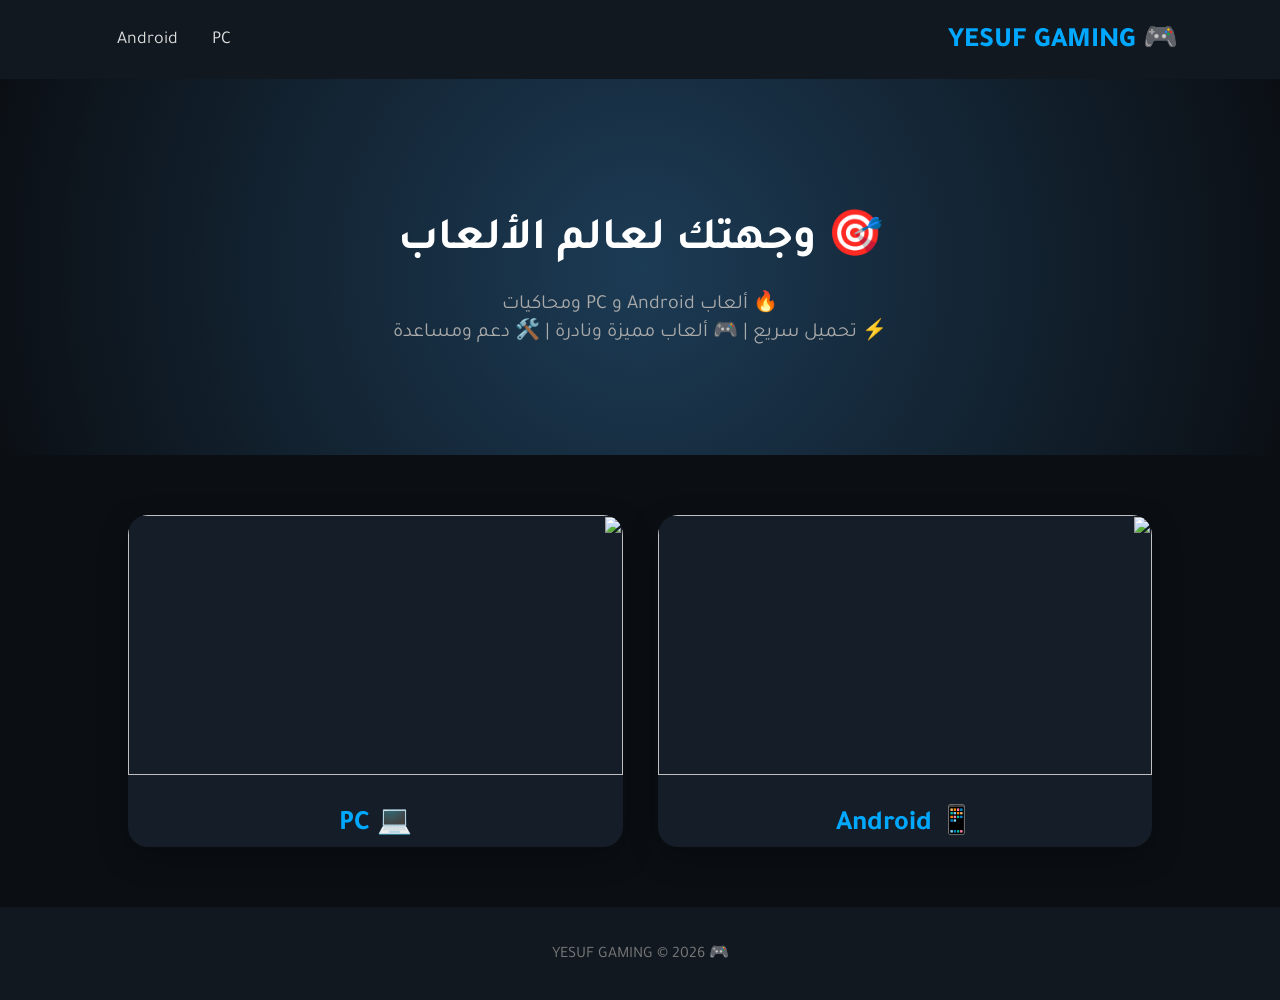
==== commit 4c1c8dd1: "Update index.html" ====
--- a/index.html
+++ b/index.html
@@ -9,7 +9,9 @@
 <title>YESUF GAMING</title>
 
 <link rel="stylesheet" href="style.css">
-<link href="https://fonts.googleapis.com/css2?family=Tajawal:wght@400;700&display=swap" rel="stylesheet">
+
+<link href="https://fonts.googleapis.com/css2?family=Tajawal:wght@400;500;700;800&display=swap" rel="stylesheet">
+
 </head>
 
 
@@ -26,25 +28,33 @@
 <nav>
 
 <a href="#android">Android</a>
+
 <a href="#pc">PC</a>
 
 </nav>
+
 
 </header>
 
 
 
+
 <section class="hero">
 
-<h1>أفضل ألعاب Android و PC</h1>
 
-<p>واجهة ألعاب خفيفة وحديثة</p>
+<h1>
+🎯 وجهتك لعالم الألعاب
+</h1>
 
 
-<input id="search" placeholder="🔎 ابحث عن لعبة...">
+<p>
+🔥 ألعاب Android و PC ومحاكيات<br>
+⚡ تحميل سريع | 🎮 ألعاب مميزة ونادرة | 🛠️ دعم ومساعدة
+</p>
 
 
 </section>
+
 
 
 
@@ -62,13 +72,17 @@
 <img src="https://miro.medium.com/1*XIX50Fdd6vJbIng_n2U5Pw.png">
 
 
-<h2>📱 Android Games</h2>
+<div class="info">
 
+<h2>
+📱 Android
+</h2>
 
-<p>ألعاب Android</p>
+</div>
 
 
 </div>
+
 
 
 
@@ -80,10 +94,13 @@
 <img src="https://img.goodfon.com/wallpaper/nbig/2/95/microfoft-windows-10-windows-logo.webp">
 
 
-<h2>💻 PC Games</h2>
+<div class="info">
 
+<h2>
+💻 PC
+</h2>
 
-<p>ألعاب الكمبيوتر</p>
+</div>
 
 
 </div>
@@ -100,24 +117,15 @@
 
 
 
-<button id="top">
-↑
-</button>
-
-
-
 <footer>
 
-© 2026 YESUF GAMING
+🎮 YESUF GAMING © 2026
 
 </footer>
 
 
 
 
-<script src="script.js"></script>
-
-
 </body>
 
 </html>
--- a/style.css
+++ b/style.css
@@ -1,25 +1,26 @@
 body{
     margin:0;
-    font-family:Tajawal, sans-serif;
-    background:#171a21;
-    color:white;
-}
-
+    font-family:'Tajawal',sans-serif;
+    background:#0b0f14;
+    color:#fff;
+}
+
+
+/* Header */
 
 header{
     display:flex;
     justify-content:space-between;
     align-items:center;
-    padding:18px 6%;
-    background:#171a21;
-    border-bottom:1px solid #333;
+    padding:20px 8%;
+    background:#111820;
 }
 
 
 .logo{
-    font-size:26px;
-    font-weight:bold;
-    color:#66c0f4;
+    font-size:28px;
+    font-weight:800;
+    color:#00a8ff;
 }
 
 
@@ -32,53 +33,69 @@
 
 
 nav a:hover{
-    color:#66c0f4;
-}
-
-
+    color:#00a8ff;
+}
+
+
+
+/* Hero */
 
 .hero{
-    text-align:center;
-    padding:70px 20px;
+
+    text-align:center;
+    padding:90px 20px;
+
     background:
-    linear-gradient(
-    90deg,
-    #1b2838,
-    #171a21
-    );
+    radial-gradient(circle,#1c3b55,#0b0f14);
+
 }
 
 
 .hero h1{
-    font-size:40px;
+
+    font-size:45px;
+    margin-bottom:10px;
+
 }
 
 
 .hero p{
+
     color:#aaa;
+    font-size:20px;
+
 }
 
 
 
 #search{
-    margin-top:20px;
+
+    margin-top:25px;
+    padding:15px 20px;
+
     width:350px;
-    max-width:90%;
-    padding:15px;
-    border-radius:5px;
-    border:1px solid #555;
-    background:#222;
+    max-width:85%;
+
+    background:#161f29;
     color:white;
-}
-
-
+
+    border:1px solid #33485c;
+    border-radius:12px;
+
+}
+
+
+
+/* Cards */
 
 .categories{
 
     display:grid;
-    grid-template-columns:repeat(auto-fit,minmax(350px,1fr));
-    gap:30px;
-    padding:40px 8%;
+    grid-template-columns:repeat(2,1fr);
+
+    gap:35px;
+
+    padding:60px 10%;
 
 }
 
@@ -86,11 +103,15 @@
 
 .card{
 
-    background:#1b2838;
-    border-radius:8px;
+    background:#151e28;
+
+    border-radius:20px;
+
     overflow:hidden;
-    transition:.3s;
-    cursor:pointer;
+
+    transition:.35s;
+
+    box-shadow:0 10px 30px #0005;
 
 }
 
@@ -98,10 +119,7 @@
 
 .card:hover{
 
-    transform:scale(1.04);
-
-    box-shadow:
-    0 0 25px #000;
+    transform:translateY(-12px);
 
 }
 
@@ -110,7 +128,8 @@
 .card img{
 
     width:100%;
-    height:230px;
+    height:260px;
+
     object-fit:cover;
 
 }
@@ -119,8 +138,13 @@
 
 .card h2{
 
-    padding:15px;
-    color:#66c0f4;
+    text-align:center;
+
+    font-size:28px;
+
+    color:#00a8ff;
+
+    margin:20px 0 5px;
 
 }
 
@@ -128,39 +152,53 @@
 
 .card p{
 
-    padding-bottom:15px;
-    color:#ccc;
-
-}
+    text-align:center;
+
+    color:#aaa;
+
+    padding-bottom:20px;
+
+}
+
+
+
+/* Footer */
+
+footer{
+
+    text-align:center;
+
+    padding:35px;
+
+    background:#111820;
+
+    color:#777;
+
+}
+
 
 
 
 #top{
 
     position:fixed;
+
     right:20px;
+
     bottom:20px;
 
-    background:#66c0f4;
-    color:#000;
+    width:45px;
+
+    height:45px;
+
+    border-radius:50%;
 
     border:0;
-    border-radius:50%;
-
-    width:45px;
-    height:45px;
-
-    font-size:20px;
-
-}
-
-
-
-footer{
-
-    text-align:center;
-    padding:30px;
-    background:#10141b;
-    color:#777;
-
-}
+
+    background:#00a8ff;
+
+    color:white;
+
+    font-size:22px;
+
+}
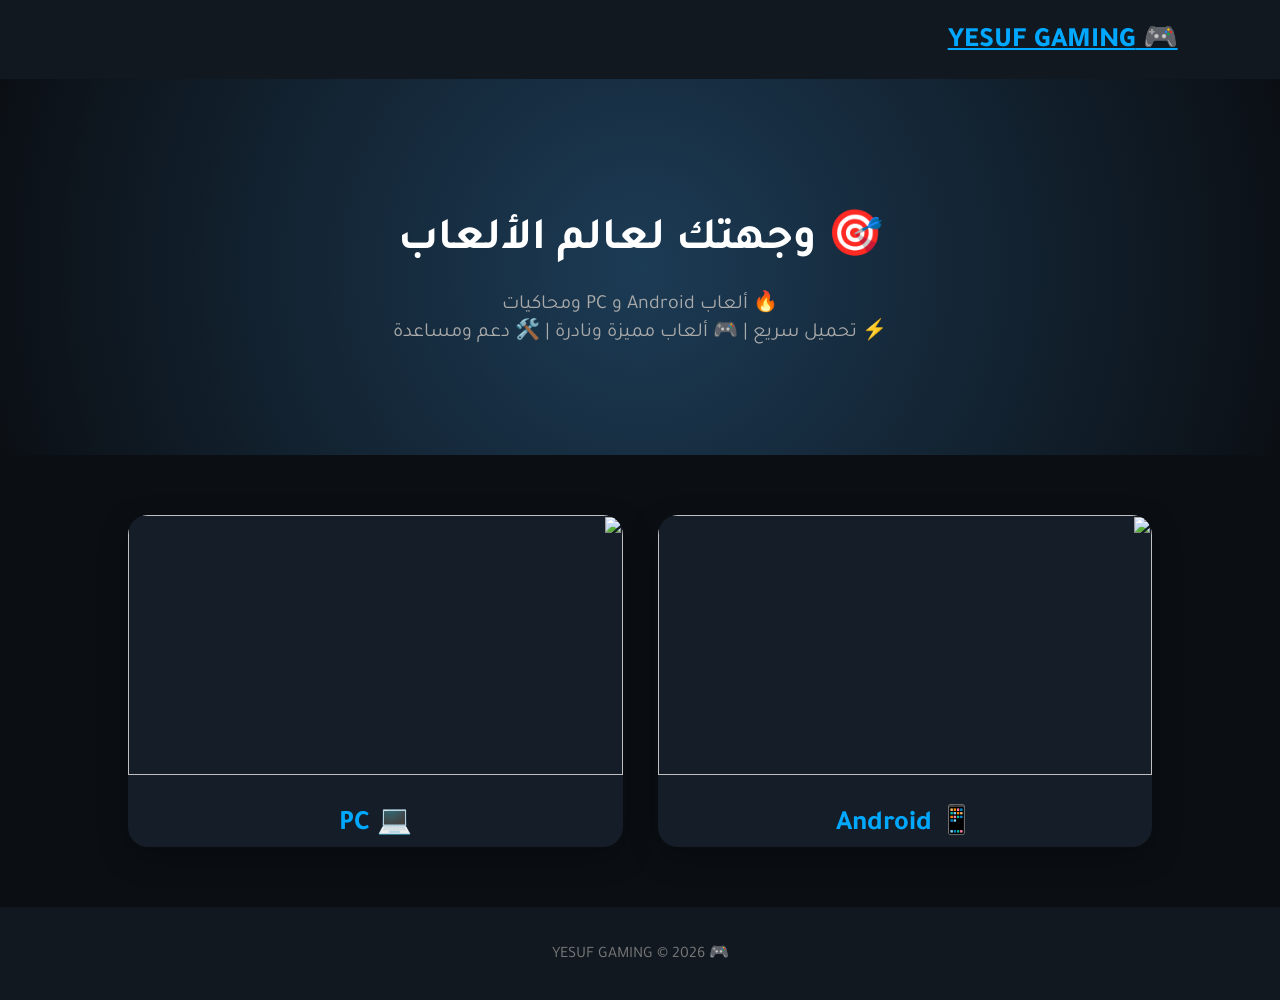
==== commit 3846de30: "Update index.html" ====
--- a/index.html
+++ b/index.html
@@ -20,18 +20,9 @@
 
 <header>
 
-<div class="logo">
+<a href="index.html" class="logo">
 🎮 YESUF GAMING
-</div>
-
-
-<nav>
-
-<a href="#android">Android</a>
-
-<a href="#pc">PC</a>
-
-</nav>
+</a>
 
 
 </header>
